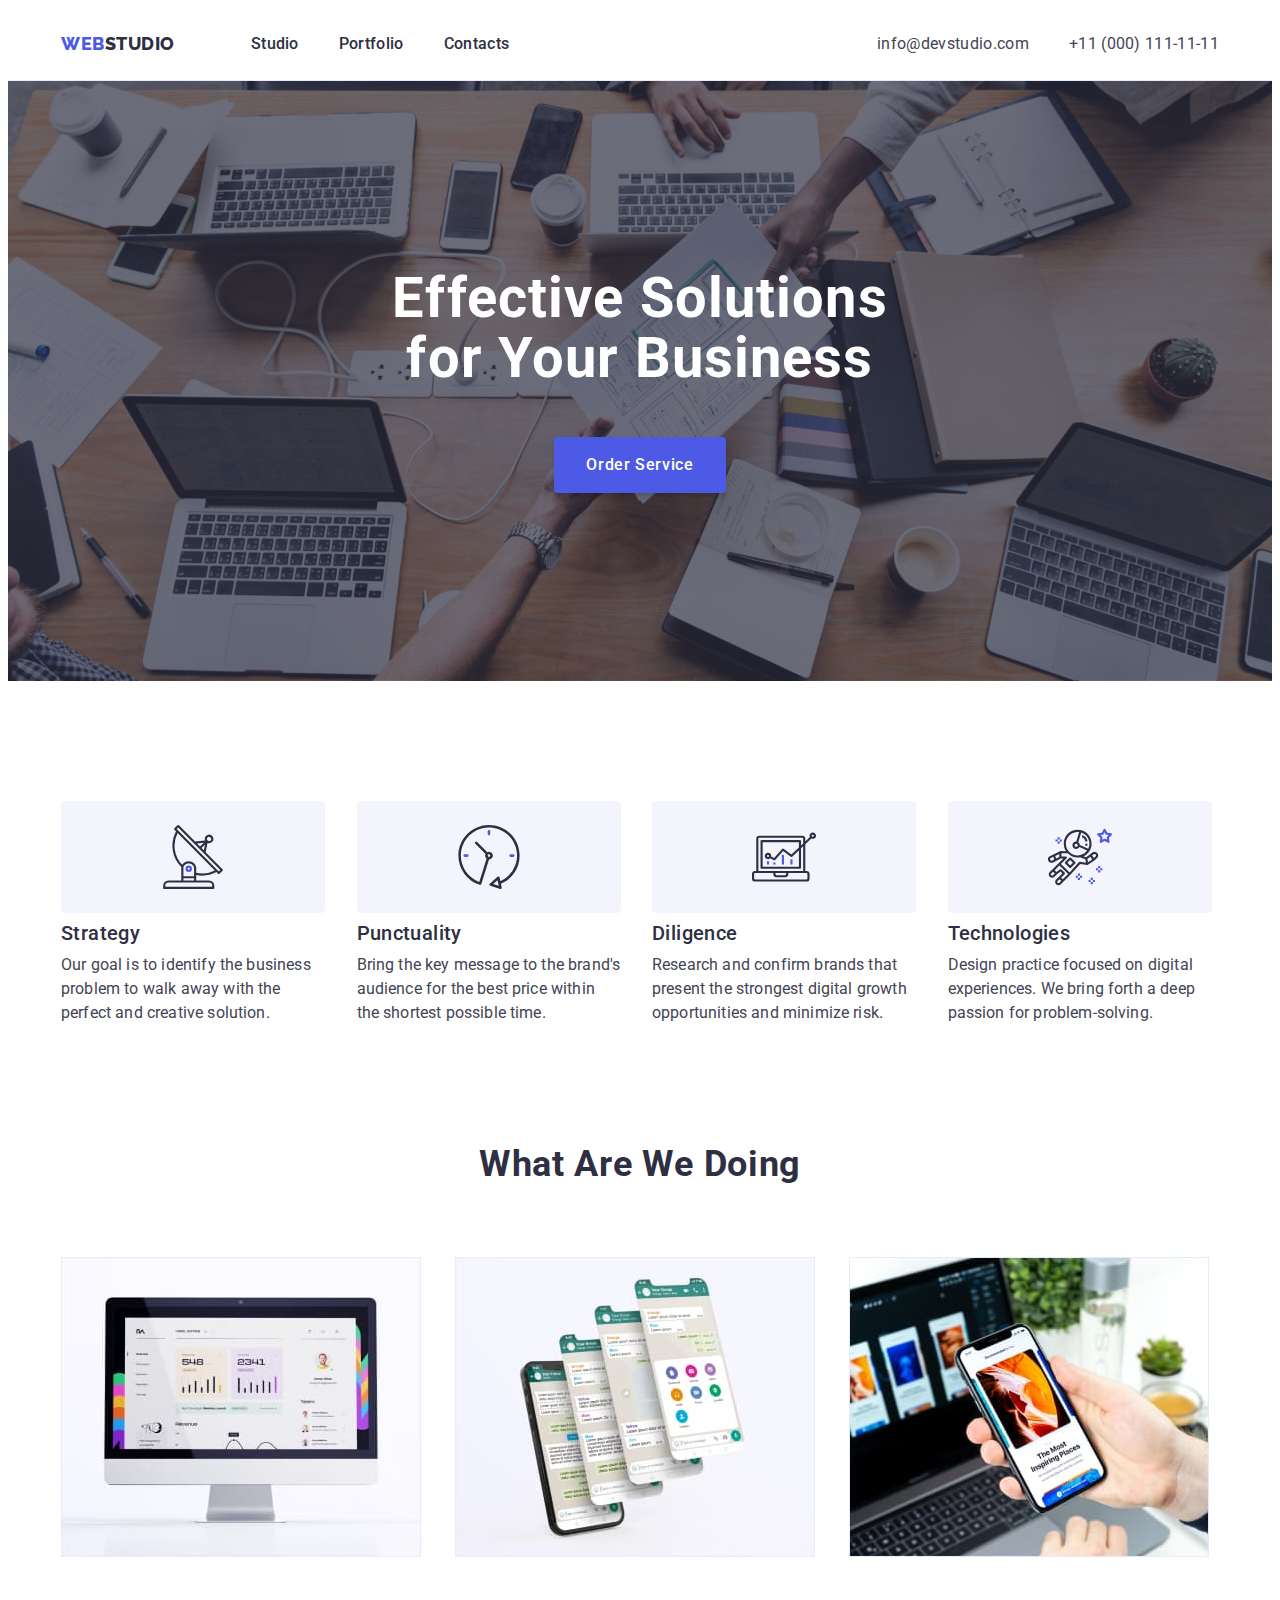
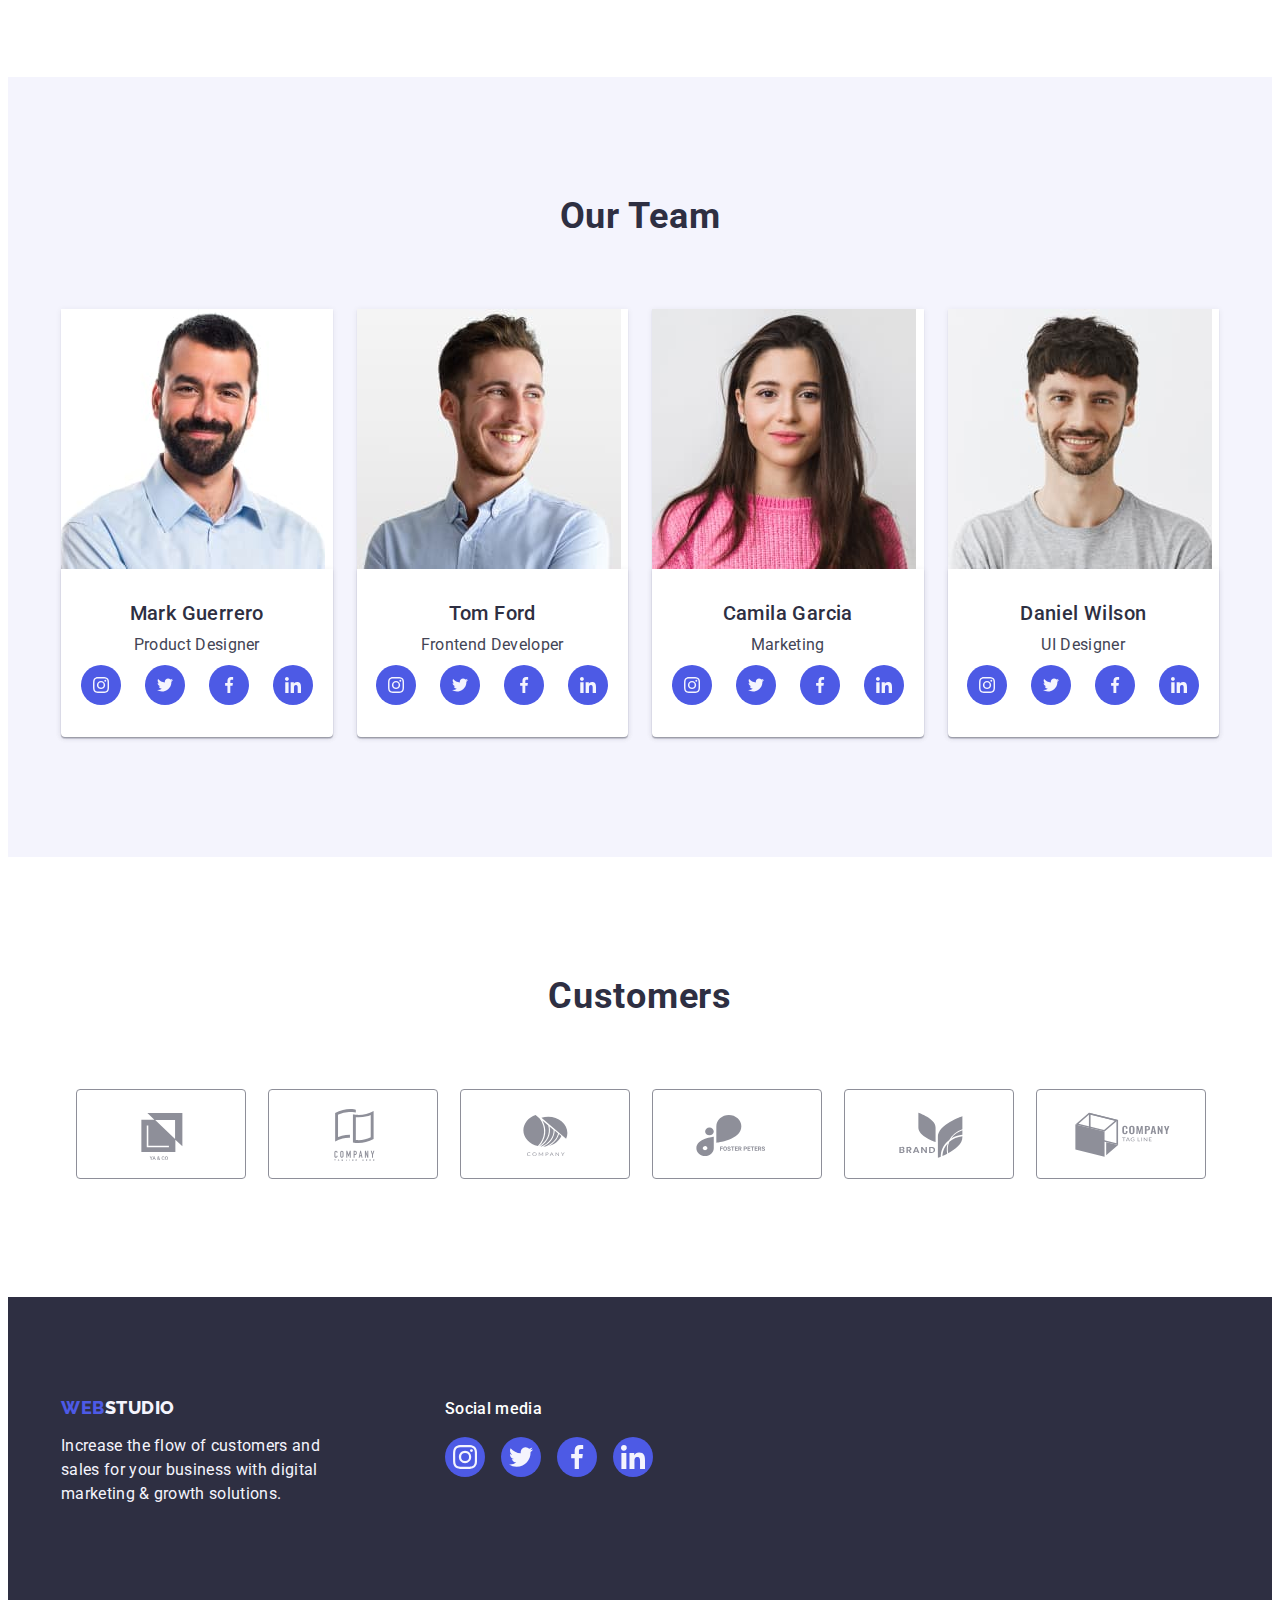
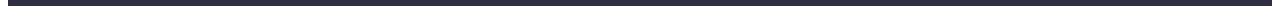
==== index.html @ ac94fea9 "Initial commit" ====
<!DOCTYPE html>
<html lang="en">
  <head>
    <meta charset="UTF-8" />
    <meta http-equiv="X-UA-Compatible" content="IE=edge" />
    <meta name="viewport" content="width=device-width, initial-scale=1.0" />
    <title>WebStudio</title>
    <link rel="preconnect" href="https://fonts.googleapis.com" />
    <link rel="preconnect" href="https://fonts.gstatic.com" crossorigin />
    <link
      href="https://fonts.googleapis.com/css2?family=Raleway:wght@800&family=Roboto:wght@400;500;700;900&display=swap"
      rel="stylesheet"
    />
    <link
      rel="stylesheet"
      href="https://cdnjs.cloudflare.com/ajax/libs/modern-normalize/1.1.0/modern-normalize.min.css"
      integrity="sha512-wpPYUAdjBVSE4KJnH1VR1HeZfpl1ub8YT/NKx4PuQ5NmX2tKuGu6U/JRp5y+Y8XG2tV+wKQpNHVUX03MfMFn9Q=="
      crossorigin="anonymous"
      referrerpolicy="no-referrer"
    />
    <link rel="stylesheet" href="./css/styles.css" />
  </head>
  <body>
    <!--Header Website-->
    <header class="header-main">
      <div class="container header-main-container">
        <nav class="nav-main">
          <a href="./index.html" class="logo link"
            >Web<span class="logo-header-text">Studio</span></a
          >
          <ul class="menu list">
            <li class="menu-item">
              <a class="menu-item-link link" href="./index.html">Studio</a>
            </li>
            <li class="menu-item">
              <a class="menu-item-link link" href="./portfolio.html"
                >Portfolio</a
              >
            </li>
            <li class="menu-item">
              <a class="menu-item-link link" href="">Contacts</a>
            </li>
          </ul>
        </nav>
        <address class="address-main">
          <ul class="contact-main list">
            <li class="email">
              <a class="menu-item-address link" href="mailto:info@devstudio.com"
                >info@devstudio.com</a
              >
            </li>
            <li class="tel">
              <a class="menu-item-address link" href="tel:+110001111111"
                >+11 (000) 111-11-11</a
              >
            </li>
          </ul>
        </address>
      </div>
    </header>
    <!--Body Website-->
    <main>
      <!--Hero-->
      <section class="hero">
        <div class="container hero-container">
          <h1 class="hero-title">Effective Solutions for Your Business</h1>
          <button class="hero-button" type="button">Order Service</button>
        </div>
      </section>
      <!--Benefits-->
      <section class="benefits section">
        <div class="container">
          <h2 class="benefits-title visuallyhidden">Company benefits</h2>
          <ul class="benefits-menu list">
            <li class="benefits-menu-item">
              <div class="benefits-svg">
                <svg class="benefits-list-icon" width="64" height="64">
                  <use href="./images/icons.svg#icon-benefits-antenna"></use>
                </svg>
              </div>
              <h3 class="benefits-subtitle">Strategy</h3>
              <p class="benefits-text">
                Our goal is to identify the business problem to walk away with
                the perfect and creative solution.
              </p>
            </li>
            <li class="benefits-menu-item">
              <div class="benefits-svg">
                <svg class="benefits-list-icon" width="64" height="64">
                  <use href="./images/icons.svg#icon-benefits-clock"></use>
                </svg>
              </div>
              <h3 class="benefits-subtitle">Punctuality</h3>
              <p class="benefits-text">
                Bring the key message to the brand's audience for the best price
                within the shortest possible time.
              </p>
            </li>
            <li class="benefits-menu-item">
              <div class="benefits-svg">
                <svg class="benefits-list-icon" width="64" height="64">
                  <use href="./images/icons.svg#icon-benefits-diagram"></use>
                </svg>
              </div>
              <h3 class="benefits-subtitle">Diligence</h3>
              <p class="benefits-text">
                Research and confirm brands that present the strongest digital
                growth opportunities and minimize risk.
              </p>
            </li>
            <li class="benefits-menu-item">
              <div class="benefits-svg">
                <svg class="benefits-list-icon" width="64" height="64">
                  <use href="./images/icons.svg#icon-benefits-astronaut"></use>
                </svg>
              </div>
              <h3 class="benefits-subtitle">Technologies</h3>
              <p class="benefits-text">
                Design practice focused on digital experiences. We bring forth a
                deep passion for problem-solving.
              </p>
            </li>
          </ul>
        </div>
      </section>
      <!--What are we doing-->
      <section class="we-doing">
        <div class="container">
          <h2 class="we-doing-title">What are we doing</h2>
          <ul class="we-doing-menu list">
            <li class="we-doing-menu-item">
              <img
                class="we-doing-img"
                src="./images/comp.jpg"
                alt="Computer"
                width="360"
                height="300"
              />
            </li>
            <li class="we-doing-menu-item">
              <img
                class="we-doing-img"
                src="./images/mobile.jpg"
                alt="Mobile"
                width="360"
                height="300"
              />
            </li>
            <li class="we-doing-menu-item">
              <img
                class="we-doing-img"
                src="./images/adaptive.jpg"
                alt="Adaptive"
                width="360"
                height="300"
              />
            </li>
          </ul>
        </div>
      </section>
      <!--Our Team-->
      <section class="team section">
        <div class="container">
          <h2 class="team-title">Our Team</h2>
          <ul class="team-menu list">
            <li class="team-menu-item">
              <img
                class="team-img"
                src="./images/mark.jpg"
                alt="Mark Guerrero"
                width="264"
              />
              <div class="team-wrap">
                <h3 class="team-subtitle">Mark Guerrero</h3>
                <p class="team-text">Product Designer</p>
                <ul class="social-list-team list">
                  <li class="social-list-team-item">
                    <a href="" class="social-link-team">
                      <svg class="social-list-icon" width="16" height="16">
                        <use
                          href="./images/icons.svg#icon-team-instagram"
                        ></use>
                      </svg>
                    </a>
                  </li>
                  <li class="social-list-team-item">
                    <a href="" class="social-link-team">
                      <svg class="social-list-icon" width="16" height="16">
                        <use href="./images/icons.svg#icon-team-twitter"></use>
                      </svg>
                    </a>
                  </li>
                  <li class="social-list-team-item">
                    <a href="" class="social-link-team">
                      <svg class="social-list-icon" width="16" height="16">
                        <use href="./images/icons.svg#icon-team-facebook"></use>
                      </svg>
                    </a>
                  </li>
                  <li class="social-list-team-item">
                    <a href="" class="social-link-team">
                      <svg class="social-list-icon" width="16" height="16">
                        <use href="./images/icons.svg#icon-team-linkedin"></use>
                      </svg>
                    </a>
                  </li>
                </ul>
              </div>
            </li>
            <li class="team-menu-item">
              <img
                class="team-img"
                src="./images/tom.jpg"
                alt="Tom Ford"
                width="264"
              />
              <div class="team-wrap">
                <h3 class="team-subtitle">Tom Ford</h3>
                <p class="team-text">Frontend Developer</p>
                <ul class="social-list-team list">
                  <li class="social-list-team-item">
                    <a href="" class="social-link-team">
                      <svg class="social-list-icon" width="16" height="16">
                        <use
                          href="./images/icons.svg#icon-team-instagram"
                        ></use>
                      </svg>
                    </a>
                  </li>
                  <li class="social-list-team-item">
                    <a href="" class="social-link-team">
                      <svg class="social-list-icon" width="16" height="16">
                        <use href="./images/icons.svg#icon-team-twitter"></use>
                      </svg>
                    </a>
                  </li>
                  <li class="social-list-team-item">
                    <a href="" class="social-link-team">
                      <svg class="social-list-icon" width="16" height="16">
                        <use href="./images/icons.svg#icon-team-facebook"></use>
                      </svg>
                    </a>
                  </li>
                  <li class="social-list-team-item">
                    <a href="" class="social-link-team">
                      <svg class="social-list-icon" width="16" height="16">
                        <use href="./images/icons.svg#icon-team-linkedin"></use>
                      </svg>
                    </a>
                  </li>
                </ul>
              </div>
            </li>
            <li class="team-menu-item">
              <img
                class="team-img"
                src="./images/camila.jpg"
                alt="Camila Garcia"
                width="264"
              />
              <div class="team-wrap">
                <h3 class="team-subtitle">Camila Garcia</h3>
                <p class="team-text">Marketing</p>
                <ul class="social-list-team list">
                  <li class="social-list-team-item">
                    <a href="" class="social-link-team">
                      <svg class="social-list-icon" width="16" height="16">
                        <use
                          href="./images/icons.svg#icon-team-instagram"
                        ></use>
                      </svg>
                    </a>
                  </li>
                  <li class="social-list-team-item">
                    <a href="" class="social-link-team">
                      <svg class="social-list-icon" width="16" height="16">
                        <use href="./images/icons.svg#icon-team-twitter"></use>
                      </svg>
                    </a>
                  </li>
                  <li class="social-list-team-item">
                    <a href="" class="social-link-team">
                      <svg class="social-list-icon" width="16" height="16">
                        <use href="./images/icons.svg#icon-team-facebook"></use>
                      </svg>
                    </a>
                  </li>
                  <li class="social-list-team-item">
                    <a href="" class="social-link-team">
                      <svg class="social-list-icon" width="16" height="16">
                        <use href="./images/icons.svg#icon-team-linkedin"></use>
                      </svg>
                    </a>
                  </li>
                </ul>
              </div>
            </li>
            <li class="team-menu-item">
              <img
                class="team-img"
                src="./images/daniel.jpg"
                alt="Daniel Wilson"
                width="264"
              />
              <div class="team-wrap">
                <h3 class="team-subtitle">Daniel Wilson</h3>
                <p class="team-text">UI Designer</p>
                <ul class="social-list-team list">
                  <li class="social-list-team-item">
                    <a href="" class="social-link-team">
                      <svg class="social-list-icon" width="16" height="16">
                        <use
                          href="./images/icons.svg#icon-team-instagram"
                        ></use>
                      </svg>
                    </a>
                  </li>
                  <li class="social-list-team-item">
                    <a href="" class="social-link-team">
                      <svg class="social-list-icon" width="16" height="16">
                        <use href="./images/icons.svg#icon-team-twitter"></use>
                      </svg>
                    </a>
                  </li>
                  <li class="social-list-team-item">
                    <a href="" class="social-link-team">
                      <svg class="social-list-icon" width="16" height="16">
                        <use href="./images/icons.svg#icon-team-facebook"></use>
                      </svg>
                    </a>
                  </li>
                  <li class="social-list-team-item">
                    <a href="" class="social-link-team">
                      <svg class="social-list-icon" width="16" height="16">
                        <use href="./images/icons.svg#icon-team-linkedin"></use>
                      </svg>
                    </a>
                  </li>
                </ul>
              </div>
            </li>
          </ul>
        </div>
      </section>
      <!--Customers-->
      <section class="customers section">
        <div class="container">
          <h2 class="customers-title">Customers</h2>
          <ul class="customers-list list">
            <li class="customers-list-item">
              <a href="" class="customers-link">
                <svg class="customers-icon" width="104" height="56">
                  <use href="./images/icons.svg#icon-customer-ya-co"></use>
                </svg>
              </a>
            </li>
            <li class="customers-list-item">
              <a href="" class="customers-link">
                <svg class="customers-icon" width="104" height="56">
                  <use
                    href="./images/icons.svg#icon-customer-company-tagline-here"
                  ></use>
                </svg>
              </a>
            </li>
            <li class="customers-list-item">
              <a href="" class="customers-link">
                <svg class="customers-icon" width="104" height="56">
                  <use href="./images/icons.svg#icon-customer-company"></use>
                </svg>
              </a>
            </li>
            <li class="customers-list-item">
              <a href="" class="customers-link">
                <svg class="customers-icon" width="104" height="56">
                  <use
                    href="./images/icons.svg#icon-customer-foster-peters"
                  ></use>
                </svg>
              </a>
            </li>
            <li class="customers-list-item">
              <a href="" class="customers-link">
                <svg class="customers-icon" width="104" height="56">
                  <use href="./images/icons.svg#icon-customer-brand"></use>
                </svg>
              </a>
            </li>
            <li class="customers-list-item">
              <a href="" class="customers-link">
                <svg class="customers-icon" width="104" height="56">
                  <use
                    href="./images/icons.svg#icon-customer-company-tagline"
                  ></use>
                </svg>
              </a>
            </li>
          </ul>
        </div>
      </section>
    </main>
    <!--Footer Website-->
    <footer class="footer-main">
      <div class="container logo-footer-container">
        <div class="logo-footer">
          <a href="./index.html" class="logo link"
            >Web<span class="logo-footer-text">Studio</span></a
          >
          <p class="text-footer">
            Increase the flow of customers and sales for your business with
            digital marketing & growth solutions.
          </p>
        </div>
        <div class="social">
          <p class="social-title">Social media</p>
          <ul class="social-footer-list list">
            <li class="social-footer-item">
              <a href="" class="social-footer-link">
                <svg class="social-list-icon" width="24" height="24">
                  <use href="./images/icons.svg#icon-footer-instagram"></use>
                </svg>
              </a>
            </li>
            <li class="social-footer-item">
              <a href="" class="social-footer-link">
                <svg class="social-list-icon" width="24" height="24">
                  <use href="./images/icons.svg#icon-footer-twitter"></use>
                </svg>
              </a>
            </li>
            <li class="social-footer-item">
              <a href="" class="social-footer-link">
                <svg class="social-list-icon" width="24" height="24">
                  <use href="./images/icons.svg#icon-footer-facebook"></use>
                </svg>
              </a>
            </li>
            <li class="social-footer-item">
              <a href="" class="social-footer-link">
                <svg class="social-list-icon" width="24" height="24">
                  <use href="./images/icons.svg#icon-team-linkedin"></use>
                </svg>
              </a>
            </li>
          </ul>
        </div>
      </div>
    </footer>
  </body>
</html>
---- css/styles.css ----
/*---------------VAR---------------*/
:root{
    --color-main-text:#2e2f42;
    --color-second-text: #434455;
    --color-hover: #404BBF;
    --color-logo-button: #4D5AE5;
    --color-fon-text-button: #FFFFFF;
    --color-footer-fon: #F4F4FD;
    --color-border-button: #E7E9FC;
    --primary-font: 'Roboto', sans-serif;
    --secondary-font: 'Raleway', sans-serif;
    --background-color: #FFFFFF;
    --bg-gradient: linear-gradient(rgba(46, 47, 66, 0.7), rgba(46, 47, 66, 0.7));
}

/*---------------MAIN---------------*/
h1, h2, h3, h4, h5, h6, p{
    margin-top: 0;
    margin-bottom: 0;
}

ul, ol{
    margin-top: 0;
    margin-bottom: 0;
    padding-left: 0;
}

button{
    cursor: pointer;
}

img{    
    display: block;
    max-width: 100%;
    height: auto;
}

.list{
    list-style: none;
}

.link{
    text-decoration: none;
}

body {
    font-family: var(--primary-font);
    color: var(--color-second-text);   
    background-color: var(--background-color);
}

.container{
    max-width: 1158px;
    padding: 0 15px;
    margin: 0 auto;
}

.section{
    padding-top: 120px;
    padding-bottom: 120px;
}

/*---------------HEADER---------------*/
.header-main-container{
display: flex;
align-items: center;
}

.header-main {
    padding-top: 24px;
    padding-bottom: 24px;
    border-bottom: solid 1px #E7E9FC;    
}

.nav-main {
    display: flex;
    align-items: center;
}

.logo {
    font-family: var(--secondary-font);
    font-weight: 800;
    font-size: 18px;
    line-height: 1.17;
    letter-spacing: 0.03em;
    text-transform: uppercase;
    color: var(--color-logo-button);
    margin-right: 76px;
}

.logo-header-text{
    color: var(--color-main-text);
}

.menu {
    display: flex;
    align-items: center;
    gap: 40px;
}

.menu-item {
}

.menu-item-link { 
    font-weight: 500;
    font-size: 16px;
    line-height: 1.5;
    letter-spacing: 0.02em;
    color: var(--color-main-text);
}

.menu-item-address{
    line-height: 1.5;
    letter-spacing: 0.02em;
    color: var(--color-second-text);
}

.menu-item-link:hover,
.menu-item-link:focus,
.menu-item-address:hover,
.menu-item-address:focus
{
    color: var(--color-hover);
}

.address-main {    
    font-style: normal;      
    line-height: 1.5;
    letter-spacing: 0.02em;
    color: var(--color-second-text);
    margin-left: auto;
}

.contact-main {    
    color: var(--color-second-text);
    display: flex;
    align-items: center;    
    gap: 40px;
}

.email {        
    line-height: 1.5;         
    letter-spacing: 0.02em;
    color: var(--color-second-text);
}

.tel {    
    line-height: 1.5;
    letter-spacing: 0.02em;
    color: var(--color-second-text);
}

/*---------------HERO---------------*/
.hero {
    background-color: var(--color-main-text);   
    background-image: var(--bg-gradient), url(../images/hero-bg.jpg); 
    background-repeat: no-repeat;
    background-position: center;
    background-size: cover;
    padding-top: 188px;
    padding-bottom: 188px;
    max-width: 1440px;;            
}

.hero-container{        
}

.hero-title {      
    font-size: 56px;
    line-height: 1.07;
    text-align: center;
    letter-spacing: 0.02em;
    color: var(--color-fon-text-button);
    max-width: 496px;    
    margin-left: auto;
    margin-right: auto;
    margin-bottom: 48px;
}

.hero-button {
    background: var(--color-logo-button);
    box-shadow: 0px 4px 4px rgba(0, 0, 0, 0.15);
    border-radius: 4px;
    font-family: var(--primary-font);
    font-weight: 500;
    font-size: 16px;
    line-height: 1.5;
    letter-spacing: 0.04em;
    color: var(--color-fon-text-button);
    padding: 16px 32px;
    margin: 0 auto;
    display: block;
    border:none;
}

.hero-button:hover,
.hero-button:focus {
background-color: var(--color-hover);
box-shadow: 0px 4px 4px rgba(0, 0, 0, 0.15);
}

/*---------------BENEFITS---------------*/

.benefits {
}

.benefits-title {      
}

.benefits-menu {
    display: flex;
    align-items: center;
    justify-content: center;
    flex-wrap: wrap;
    gap: 24px;
}

.benefits-menu-item {
    width: calc((100% - 72px) / 4);
}

.benefits-subtitle {
    font-weight: 500;
    font-size: 20px;
    line-height: 1.2;
    letter-spacing: 0.02em;
    color: var(--color-main-text);
    margin-bottom: 8px;
}

.benefits-text {
    line-height: 1.5;
    letter-spacing: 0.01em;
    color: var(--color-second-text);
    max-width: 264px;
}

.benefits-svg{
    display: flex;
    justify-content: center;
    align-items: center;
    background-color: var(--color-footer-fon);
    border-radius: 4px;
    width: 264px;
    height: 112px;
    margin-bottom: 8px;
}

/*---------------WE DOING---------------*/
.we-doing {
    padding-bottom: 120px;
}

.we-doing-title {
    font-size: 36px;
    line-height: 1.11;
    text-align: center;
    letter-spacing: 0.02em;
    text-transform: capitalize;
    color: var(--color-main-text);    
}

.we-doing-menu {
    display: flex;
    align-items: center;
    gap: 24px;
    margin-top: 72px;    
    justify-content: center;
    flex-wrap: wrap;
}

.we-doing-menu-item {
    width: calc((100% - 48px) / 3);
}

.we-doing-img {
}

/*---------------TEAM---------------*/

.team {
    background-color: var(--color-footer-fon); 
}

.team-title {
    font-size: 36px;
    line-height: 1.11;
    text-align: center;
    letter-spacing: 0.02em;
    text-transform: capitalize;
    color: var(--color-main-text);
    margin-bottom: 72px;    
}

.team-menu {
    display: flex;
    align-items: center;
    gap: 24px;            
    justify-content: center;
    flex-wrap: wrap;
}

.team-menu-item {
    background-color: var(--color-fon-text-button);
    box-shadow: 0px 1px 6px rgba(46, 47, 66, 0.08), 0px 1px 1px rgba(46, 47, 66, 0.16), 0px 2px 1px rgba(46, 47, 66, 0.08);
    border-radius: 0px 0px 4px 4px;
    width: calc((100% - 72px) / 4);
}

.team-img {
}

.team-subtitle {
    font-weight: 500;
    font-size: 20px;
    line-height: 1.2;
    text-align: center;
    letter-spacing: 0.02em;
    color: var(--color-main-text);
    margin-bottom: 8px;
}

.team-text {
    line-height: 1.5;
    text-align: center;
    letter-spacing: 0.02em;
    color: var(--color-second-text);   
}

.team-wrap{
    padding-top: 32px;
    padding-bottom: 32px;
    box-shadow: 0px 1px 6px rgba(46, 47, 66, 0.08), 0px 1px 1px rgba(46, 47, 66, 0.16), 0px 2px 1px rgba(46, 47, 66, 0.08);
    border-radius: 0px 0px 4px 4px;
}

.social-list-team{
    display: flex;
    justify-content: center;
    gap: 24px;
    margin-top: 8px;    
}

.social-list-team-item{
width: 40px;
height: 40px;
}

.social-link-team{
    width: 100%;
    height: 100%;
    border-radius: 50%;
    background-color: var(--color-logo-button);
    display: flex;
    justify-content: center;
    align-items: center;
}

.social-link-team:hover,
.social-link-team:focus{
    background-color: var(--color-hover);
}

.social-list-icon {
    fill: var(--color-footer-fon);    
}

.social-link-team:hover .social-list-icon,
.social-link-team:focus .social-list-icon {
    fill: var(--color-footer-fon);
}

/*-------------CUSTOMERS------------------*/
.customers {}

.section {}

.container {}

.customers-title {
    font-size: 36px;
    line-height: 1.11;
    text-align: center;
    letter-spacing: 0.02em;
    color: var(--color-main-text);    
    margin-bottom: 72px;
}

.customers-list {
    display: flex;
    align-items: center;
    justify-content: center;
    flex-wrap: wrap;
    gap: 24px;    
}

.customers-list-item {  
    width: calc((100% - 120px) / 6);
    width: 168px;
    height: 88px;
}

.customers-icon {
    fill:#8E8F99;
    
}

.customers-link{
    display: flex;
    justify-content: center;
    align-items: center;
    width: 100%;
    height: 100%;
    border: 1px solid #8E8F99;
    border-radius: 4px;
}

.customers-link:hover, .customers-link:focus{
border-color: var(--color-hover);
}

.customers-link:hover .customers-icon,
.customers-link:focus .customers-icon {
    fill: var(--color-hover);        
}
/*---------------PROJECTS---------------*/

.projects-container{
}
    
.projects {
    padding-top: 96px;
    padding-bottom: 120px;
}

.projects-title {}

.projects-menu-button {
    display: flex;
    align-items: center;
    gap: 24px;
    justify-content: center;
    flex-wrap: wrap;
    margin-bottom: 72px;
}

.projects-menu-item-button {     
}

.projects-button {
    background: var(--color-footer-fon);
    border: 1px solid var(--color-border-button);
    font-size: 16px;
    border-radius: 4px;
    font-weight: 500;
    line-height: 1.5;
    text-align: center;
    color: var(--color-logo-button);
    font-family: var(--primary-font);
    letter-spacing: 0.04em;
    padding: 12px 24px;
}

.projects-menu {
    display: flex;
    align-items: center;
    gap: 48px 24px;
    justify-content: center;
    flex-wrap: wrap;    
}

.projects-menu-item {
    width: calc((100% - 48px) / 3);
}

.projects-img {    
}

.projects-subtitle {
    font-weight: 500;
    font-size: 20px;
    line-height: 1.2;
    letter-spacing: 0.02em;
    color: var(--color-main-text);
    margin-bottom: 8px;
    
}

.projects-text {
    line-height: 1.5;
    letter-spacing: 0.02em;
    color: var(--color-second-text);
    
}

.projects-text-button:hover,
.projects-text-button:focus{
color: var(--color-fon-text-button);
}

.projects-button:hover,
.projects-button:focus {
background-color: var(--color-hover);
color: var(--color-fon-text-button);
box-shadow: 0px 4px 4px rgba(0, 0, 0, 0.15);
}

.project-link {
    display: block;
    }

.project-link:hover,
.project-link:focus{
    box-shadow: 0px 1px 6px rgba(46, 47, 66, 0.08),
    0px 1px 1px rgba(46, 47, 66, 0.16), 0px 2px 1px rgba(46, 47, 66, 0.08);
}

.projects-wrap {
    padding-top: 32px;
    padding-bottom: 32px;
    padding-left: 16px;
    border: 1px solid #E7E9FC;
    border-top:none;
}
/*---------------FOOTER---------------*/

.footer-main{
    background: var(--color-main-text);
    padding-top: 100px;
    padding-bottom: 100px;
}

.text-footer {      
    line-height: 1.5;
    letter-spacing: 0.02em;
    color: var(--color-footer-fon);
    margin-top: 16px;
    max-width: 264px;
}

.logo-footer-text {
    color: var(--color-footer-fon);    
}

.logo-footer-container{
    display: flex;
    align-items: baseline;
    justify-content: baseline;
}

.social{
    margin-left: 120px;    
}

.social-title {
font-weight: 500;
line-height: 1.50;
letter-spacing: 0.02em;
color: var(--background-color);
}

.social-footer-list {
    display: flex;
    justify-content: start;
    gap: 16px;
    margin-top: 16px;
}

.social-footer-item{
    width: 40px;
    height: 40px;
}

.social-footer-link {
    width: 100%;
    height: 100%;
    border-radius: 50%;
    background-color: var(--color-logo-button);
    display: flex;
    justify-content: center;
    align-items: center;
}

.social-footer-link:hover,
.social-footer-link:focus {
    background-color: #31D0AA;
}

.social-list-icon {
    fill: var(--color-footer-fon);
}

.social-footer-link:hover .social-list-icon,
.social-footer-link:focus .social-list-icon {
    fill: var(--color-footer-fon);
}

/*-----------HIDDEN TEXT---------------------*/

.visuallyhidden {
    position: absolute;
    width: 1px;
    height: 1px;
    margin: -1px;
    border: 0;
    padding: 0;
    white-space: nowrap;
    clip-path: inset(100%);
    clip: rect(0 0 0 0);
    overflow: hidden;
}
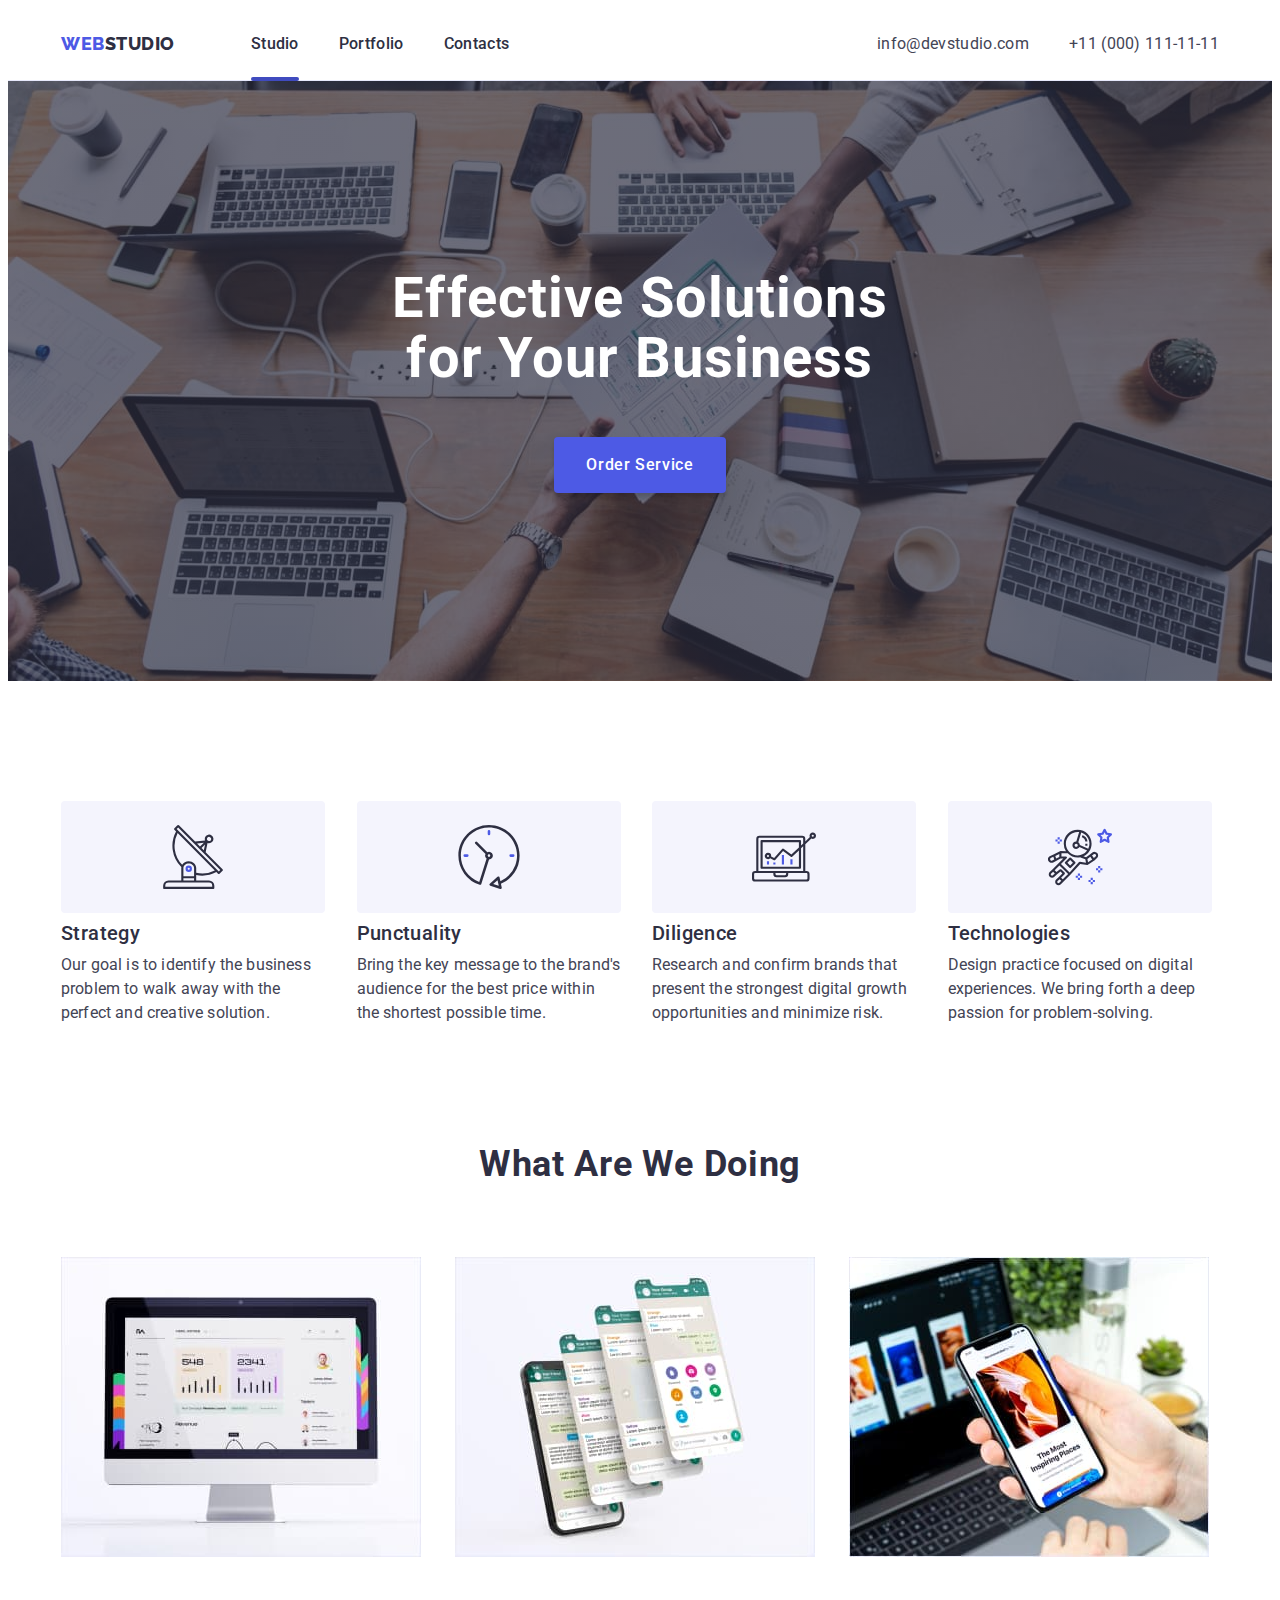
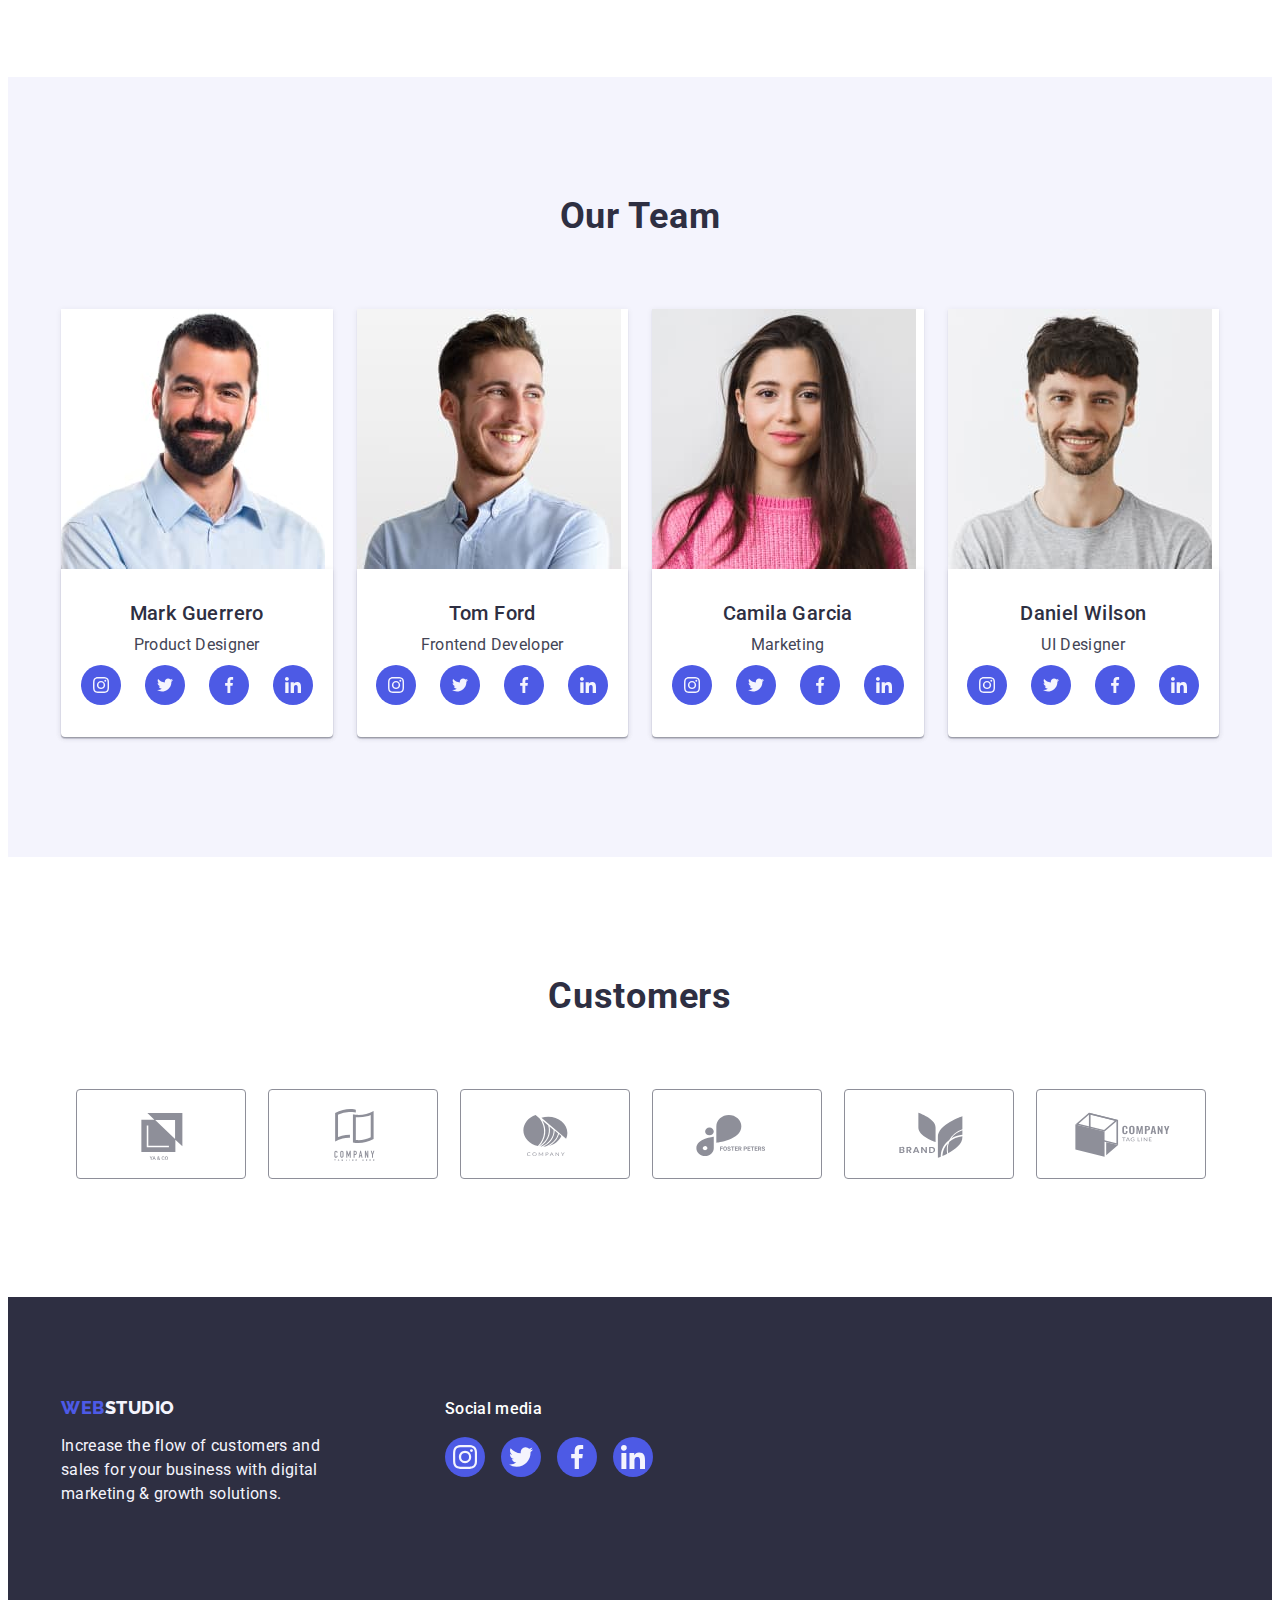
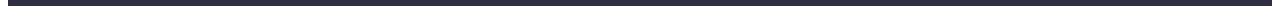
==== commit 874568a1: "Add modal window and after main menu" ====
--- a/index.html
+++ b/index.html
@@ -30,7 +30,9 @@
           >
           <ul class="menu list">
             <li class="menu-item">
-              <a class="menu-item-link link" href="./index.html">Studio</a>
+              <a class="menu-item-link link current" href="./index.html"
+                >Studio</a
+              >
             </li>
             <li class="menu-item">
               <a class="menu-item-link link" href="./portfolio.html"
@@ -64,7 +66,9 @@
       <section class="hero">
         <div class="container hero-container">
           <h1 class="hero-title">Effective Solutions for Your Business</h1>
-          <button class="hero-button" type="button">Order Service</button>
+          <button class="hero-button" type="button" data-modal-open>
+            Order Service
+          </button>
         </div>
       </section>
       <!--Benefits-->
@@ -446,5 +450,15 @@
         </div>
       </div>
     </footer>
+    <div class="backdrop is-hidden" data-modal>
+      <div class="modal">
+        <button type="button" class="modal-close-btn" data-modal-close>
+          <svg class="modal-close-btn-icon" width="24" height="24">
+            <use href="./images/icons.svg#icon-close-modal"></use>
+          </svg>
+        </button>
+      </div>
+    </div>
+    <script src="./js/modal.js"></script>
   </body>
 </html>
--- a/css/styles.css
+++ b/css/styles.css
@@ -11,6 +11,7 @@
     --secondary-font: 'Raleway', sans-serif;
     --background-color: #FFFFFF;
     --bg-gradient: linear-gradient(rgba(46, 47, 66, 0.7), rgba(46, 47, 66, 0.7));
+    --transform-hover-focus: 250ms cubic-bezier(0.4, 0, 0.2, 1);
 }
 
 /*---------------MAIN---------------*/
@@ -148,6 +149,21 @@
     line-height: 1.5;
     letter-spacing: 0.02em;
     color: var(--color-second-text);
+}
+
+.current{
+    position: relative;
+}
+
+.current::after{
+    content: '';
+    position: absolute;
+    left: 0;
+    bottom: -28px;
+    width: 100%;
+    height: 4px;
+    border-radius: 2px;
+    background-color: var(--color-hover);
 }
 
 /*---------------HERO---------------*/
@@ -470,7 +486,27 @@
 }
 
 .projects-menu-item {
-    width: calc((100% - 48px) / 3);
+    width: calc((100% - 48px) / 3);       
+}
+
+.projects-color-wrap{
+    position: relative;
+    overflow: hidden;
+}
+
+.projects-cover-text {
+    position: absolute;
+    top: 0;
+    line-height: 1.50;
+    letter-spacing: 0.02em;
+    color: var(--color-footer-fon);
+    background-color: var(--color-logo-button);
+    height: 100%;
+    padding-top: 40px;
+    padding-left: 32px;
+    padding-right: 32px;
+    transform: translateY(100%);
+    overflow: auto;
 }
 
 .projects-img {    
@@ -513,6 +549,12 @@
 .project-link:focus{
     box-shadow: 0px 1px 6px rgba(46, 47, 66, 0.08),
     0px 1px 1px rgba(46, 47, 66, 0.16), 0px 2px 1px rgba(46, 47, 66, 0.08);
+}
+
+.project-link:hover .projects-cover-text,
+.project-link:focus .projects-cover-text{
+    transform: translate(0);
+    transition: transform var(--transform-hover-focus);
 }
 
 .projects-wrap {
@@ -522,6 +564,7 @@
     border: 1px solid #E7E9FC;
     border-top:none;
 }
+
 /*---------------FOOTER---------------*/
 
 .footer-main{
@@ -593,6 +636,75 @@
 .social-footer-link:hover .social-list-icon,
 .social-footer-link:focus .social-list-icon {
     fill: var(--color-footer-fon);
+}
+
+/*--------------MODAL WINDOW-----------------*/
+.backdrop {
+    position: fixed;
+    z-index: 100;
+    top: 0;
+    left: 0;
+    width: 100%;
+    height: 100%;
+    background-color:rgba(46, 47, 66, 0.4);
+    transition: opacity var(--transform-hover-focus), visibility var(--transform-hover-focus);
+}
+
+.modal {
+    position: absolute;
+    top: 50%;
+    left:50%;
+    transform: translate(-50%, -50%) scaleY(1);
+    transition: transform var(--transform-hover-focus);
+    width: 408px;
+    height: 576px;
+    background-color:#FCFCFC;
+    box-shadow: 0px 1px 1px rgba(0, 0, 0, 0.14), 0px 1px 3px rgba(0, 0, 0, 0.12), 0px 2px 1px rgba(0, 0, 0, 0.2);
+    border-radius: 4px;
+}
+
+.backdrop.is-hidden .modal {
+    transform: translate(-50%, -50%) scaleY(0);
+}
+
+.modal-close-btn {
+    position: absolute;
+    top: 24px;
+    right: 24px;
+    display: flex;
+    justify-content:center;
+    align-items: center;
+    width: 24px;
+    height: 24px;
+    background-color:var(--color-border-button);
+    border: 1px solid rgba(0, 0, 0, 0.1);
+    border-radius: 50%;
+    transition: background-color var(--transform-hover-focus);
+}
+
+.modal-close-btn:hover,
+.modal-close-btn:focus{
+    background-color: var(--color-hover);
+}
+
+.modal-close-btn-icon{
+transition: fill var(--transform-hover-focus);
+}
+
+.modal-close-btn:hover .modal-close-btn-icon,
+.modal-close-btn:focus .modal-close-btn-icon {
+    fill: var(--color-fon-text-button);
+        
+}
+
+.backdrop.is-hidden{
+    opacity: 0;
+    visibility: hidden;
+    pointer-events: none;
+}
+
+.no-scroll{
+overflow: hidden;
 }
 
 /*-----------HIDDEN TEXT---------------------*/
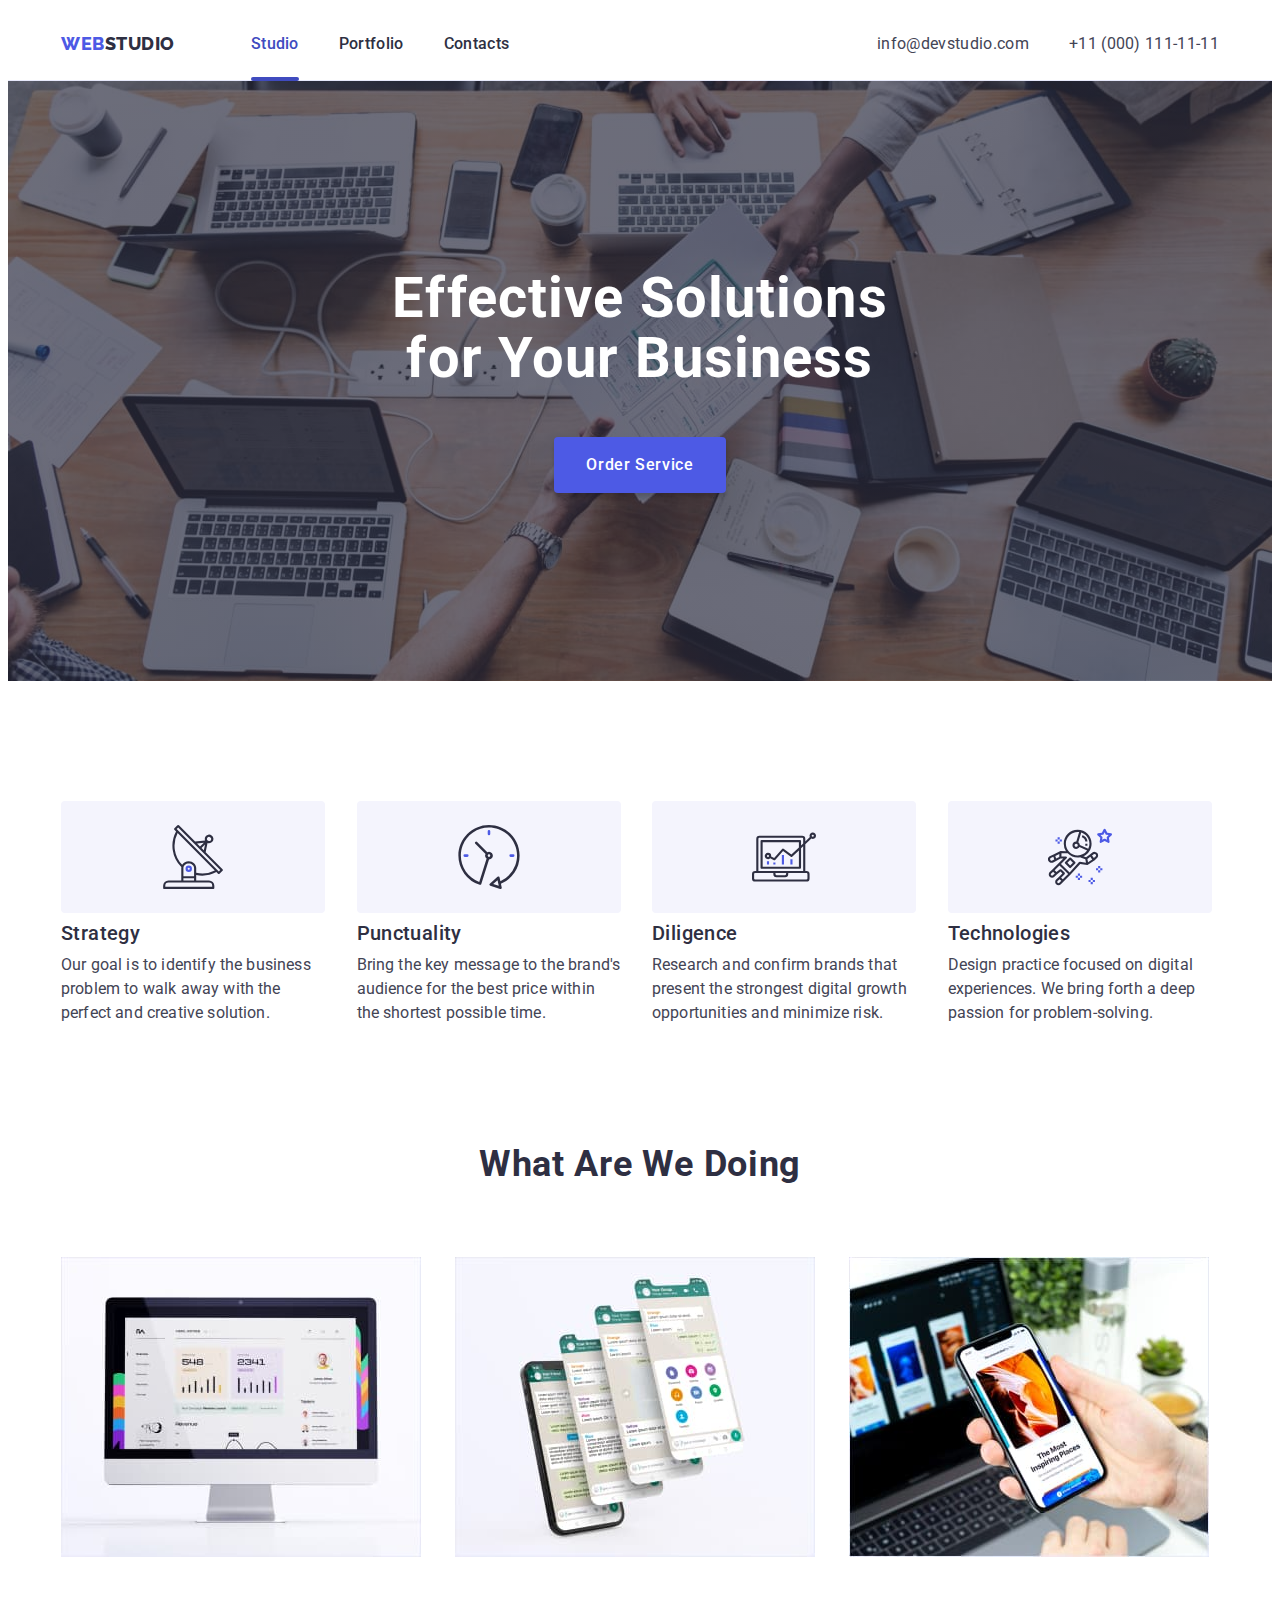
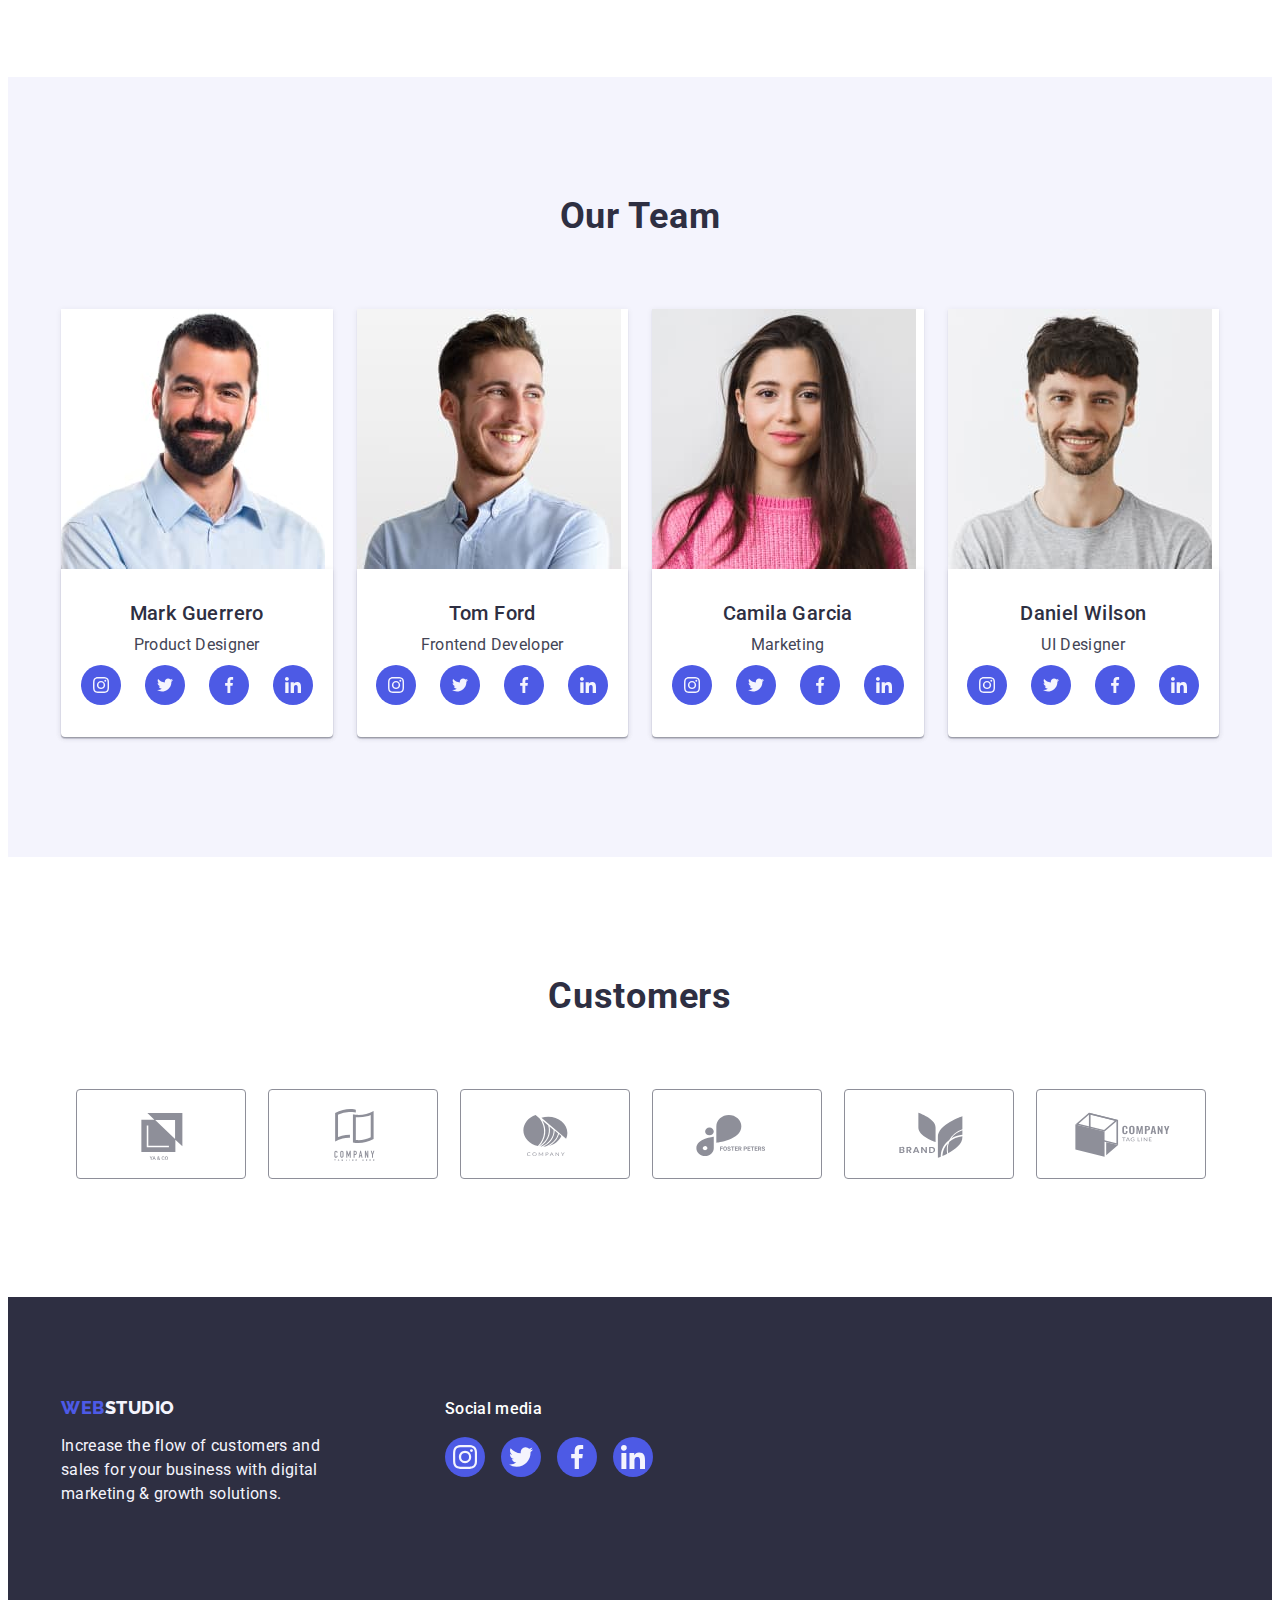
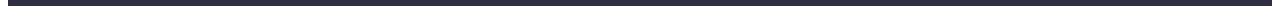
==== commit f759d394: "Add link color main menu, size close button, transition projects" ====
--- a/index.html
+++ b/index.html
@@ -453,7 +453,7 @@
     <div class="backdrop is-hidden" data-modal>
       <div class="modal">
         <button type="button" class="modal-close-btn" data-modal-close>
-          <svg class="modal-close-btn-icon" width="24" height="24">
+          <svg class="modal-close-btn-icon" width="8" height="8">
             <use href="./images/icons.svg#icon-close-modal"></use>
           </svg>
         </button>
--- a/css/styles.css
+++ b/css/styles.css
@@ -107,13 +107,15 @@
     font-size: 16px;
     line-height: 1.5;
     letter-spacing: 0.02em;
-    color: var(--color-main-text);
+    color: var(--color-main-text); 
+    transition: color var(--transform-hover-focus);
 }
 
 .menu-item-address{
     line-height: 1.5;
     letter-spacing: 0.02em;
     color: var(--color-second-text);
+    transition: color var(--transform-hover-focus);
 }
 
 .menu-item-link:hover,
@@ -121,7 +123,7 @@
 .menu-item-address:hover,
 .menu-item-address:focus
 {
-    color: var(--color-hover);
+    color: var(--color-hover);    
 }
 
 .address-main {    
@@ -153,6 +155,7 @@
 
 .current{
     position: relative;
+    color: var(--color-hover);
 }
 
 .current::after{
@@ -207,6 +210,7 @@
     margin: 0 auto;
     display: block;
     border:none;
+    transition: background-color var(--transform-hover-focus), box-shadow var(--transform-hover-focus);
 }
 
 .hero-button:hover,
@@ -370,6 +374,7 @@
     display: flex;
     justify-content: center;
     align-items: center;
+    transition: background-color var(--transform-hover-focus);
 }
 
 .social-link-team:hover,
@@ -379,6 +384,7 @@
 
 .social-list-icon {
     fill: var(--color-footer-fon);    
+    transition: fill var(--transform-hover-focus);
 }
 
 .social-link-team:hover .social-list-icon,
@@ -418,7 +424,7 @@
 
 .customers-icon {
     fill:#8E8F99;
-    
+    transition: fill var(--transform-hover-focus);    
 }
 
 .customers-link{
@@ -429,6 +435,7 @@
     height: 100%;
     border: 1px solid #8E8F99;
     border-radius: 4px;
+    transition: border-color var(--transform-hover-focus);
 }
 
 .customers-link:hover, .customers-link:focus{
@@ -475,6 +482,9 @@
     font-family: var(--primary-font);
     letter-spacing: 0.04em;
     padding: 12px 24px;
+    transition: color var(--transform-hover-focus),
+    background-color var(--transform-hover-focus),
+    box-shadow var(--transform-hover-focus);
 }
 
 .projects-menu {
@@ -507,6 +517,7 @@
     padding-right: 32px;
     transform: translateY(100%);
     overflow: auto;
+    transition: transform var(--transform-hover-focus);
 }
 
 .projects-img {    
@@ -526,23 +537,24 @@
     line-height: 1.5;
     letter-spacing: 0.02em;
     color: var(--color-second-text);
-    
+    transition: color var(--transform-hover-focus);    
 }
 
 .projects-text-button:hover,
 .projects-text-button:focus{
-color: var(--color-fon-text-button);
+    color: var(--color-fon-text-button);
 }
 
 .projects-button:hover,
 .projects-button:focus {
-background-color: var(--color-hover);
-color: var(--color-fon-text-button);
-box-shadow: 0px 4px 4px rgba(0, 0, 0, 0.15);
+    background-color: var(--color-hover);
+    color: var(--color-fon-text-button);
+    box-shadow: 0px 4px 4px rgba(0, 0, 0, 0.15);
 }
 
 .project-link {
     display: block;
+    transition: box-shadow var(--transform-hover-focus);
     }
 
 .project-link:hover,
@@ -553,8 +565,7 @@
 
 .project-link:hover .projects-cover-text,
 .project-link:focus .projects-cover-text{
-    transform: translate(0);
-    transition: transform var(--transform-hover-focus);
+    transform: translate(0);    
 }
 
 .projects-wrap {
@@ -622,6 +633,7 @@
     display: flex;
     justify-content: center;
     align-items: center;
+    transition: background-color var(--transform-hover-focus);
 }
 
 .social-footer-link:hover,
@@ -631,6 +643,7 @@
 
 .social-list-icon {
     fill: var(--color-footer-fon);
+    transition: fill var(--transform-hover-focus);
 }
 
 .social-footer-link:hover .social-list-icon,
